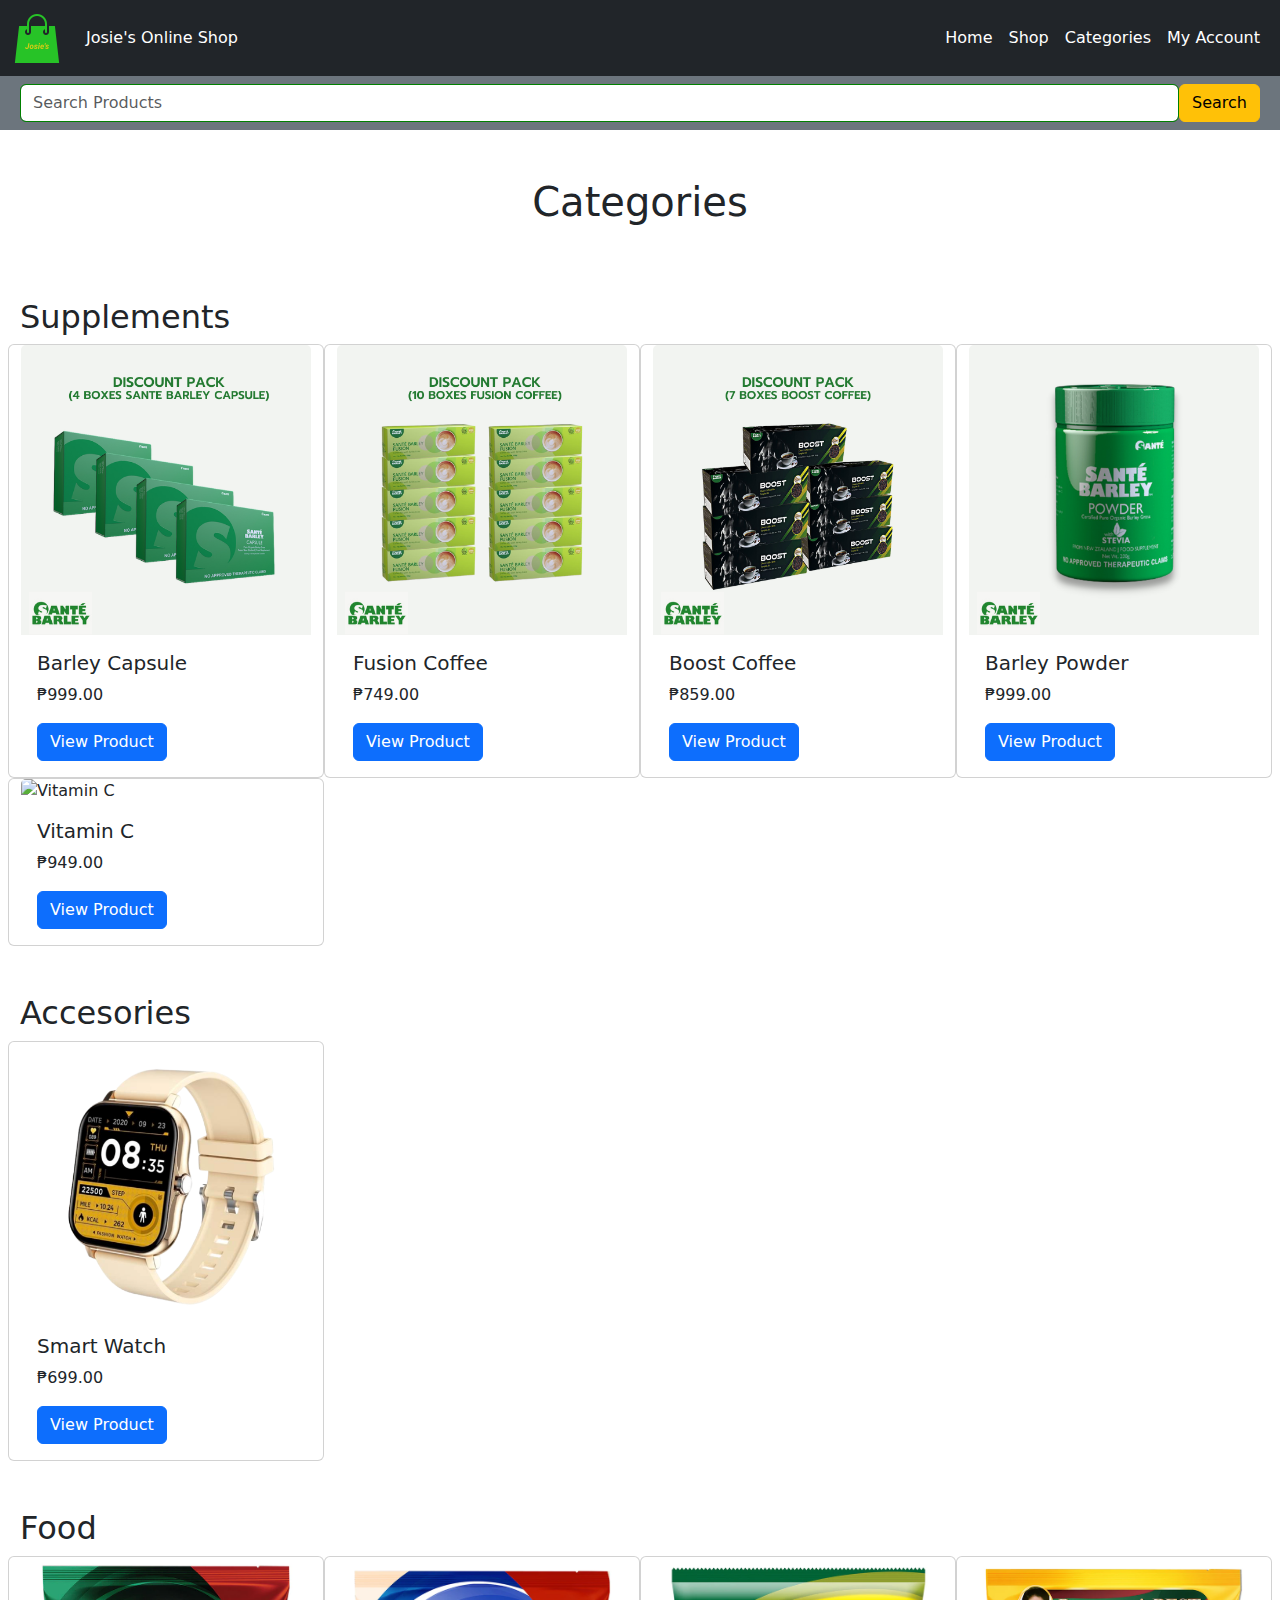
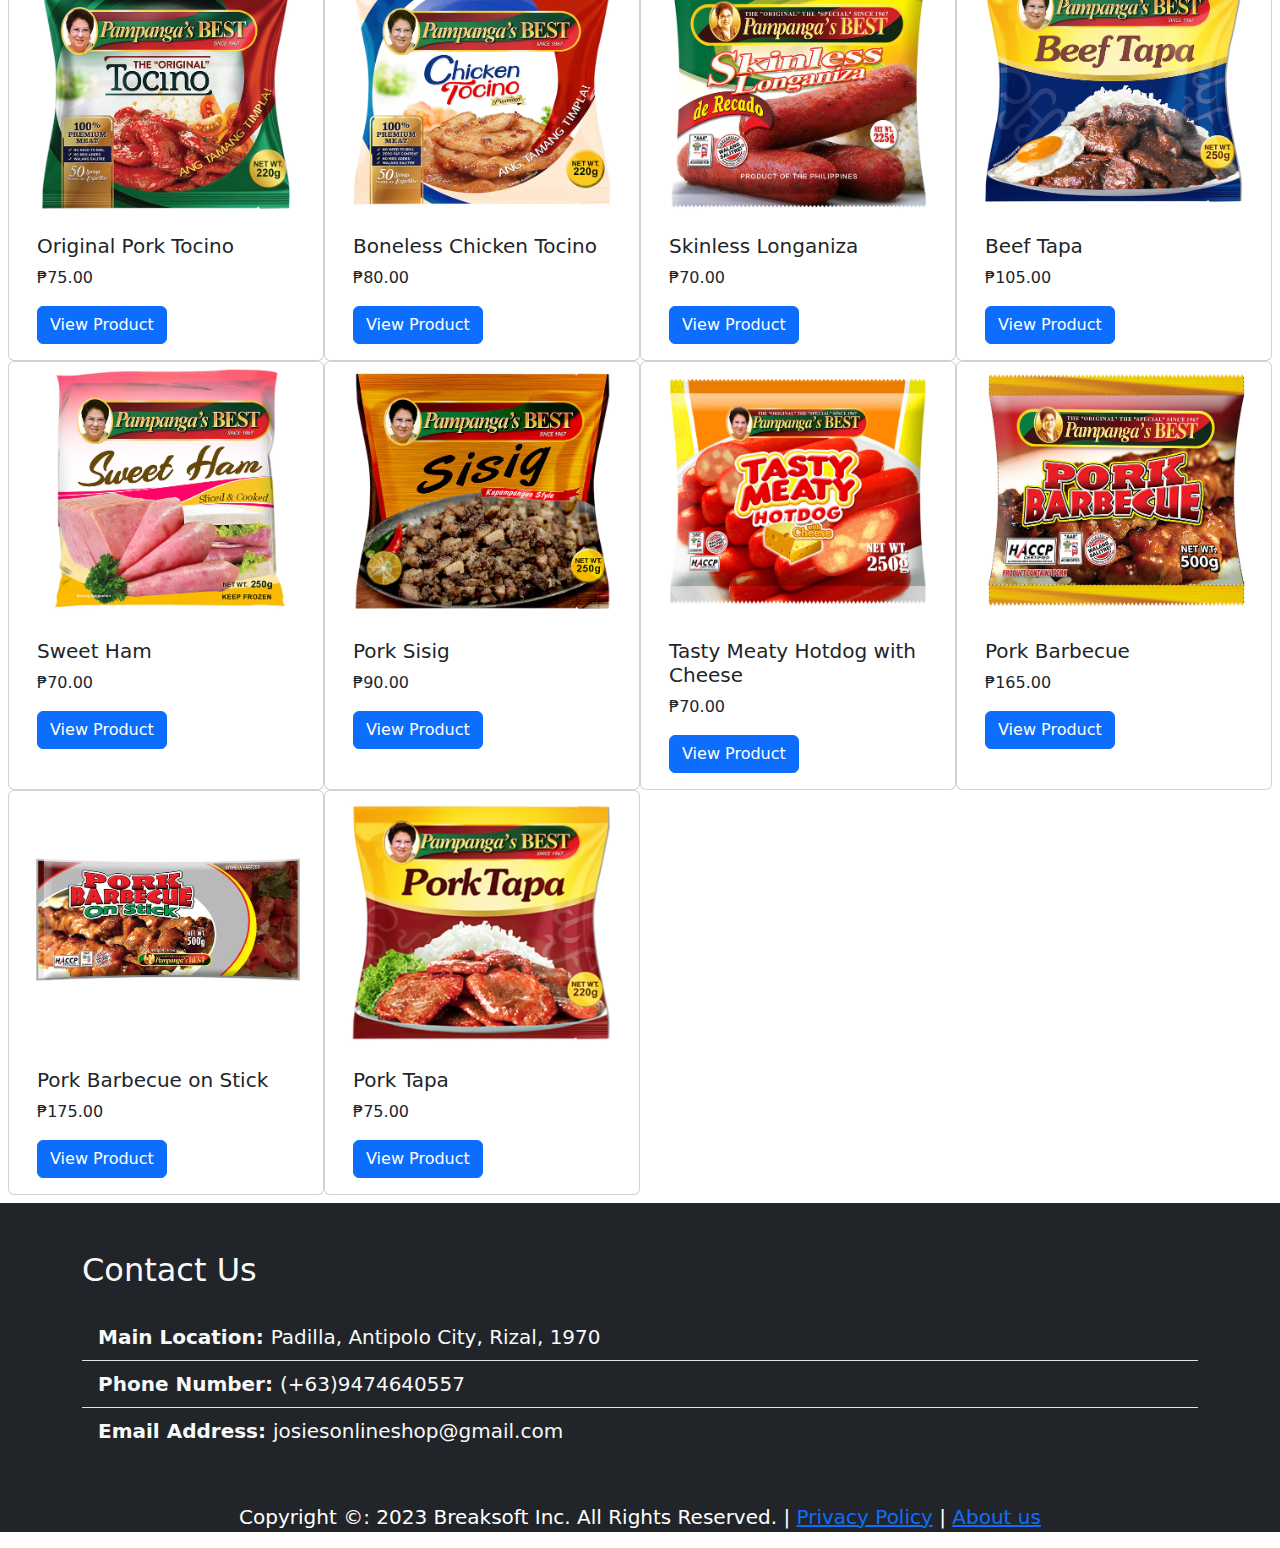
==== categories.html @ 5e59deca "Added SearchBar Function, Fixed Page Grid Display Added SearchBar for every Pages except Sign-In Fix" ====
<!DOCTYPE html>
<html lang="en">
<head>
    <meta charset="UTF-8">
    <meta http-equiv="X-UA-Compatible" content="IE=edge">
    <meta name="viewport" content="width=device-width, initial-scale=1.0">
    <title>Josie's Online Shop</title>
    <link rel="stylesheet" href="css/bootstrap.css" />
    <link rel="stylesheet" href="css/style.css" />
    <link rel="stylesheet" href="https://cdn.jsdelivr.net/npm/bootstrap-icons@1.3.0/font/bootstrap-icons.css">
    <style>
    </style>
</head>
<body class="d-flex flex-column min-vh-100">
    <header>
        <!-- Navbar -->
        <nav class="navbar navbar-dark navbar-expand-lg bg-dark">
            <div class="container-fluid justify-content-start">
                <button class="navbar-toggler bg-dark" type="button" data-bs-toggle="collapse" data-bs-target="#navmenu">
                    <span class="navbar-toggler-icon"></span>
                </button>
                <img class="navbar-brand logo-img justify-content-start" src="assets/logo.png">
                <ul class="navbar-nav">
                    <li class="nav-item">
                        <a class="nav-link text-white" href="#">Josie's Online Shop</a>
                    </li>
                </ul>
                <div class="collapse navbar-collapse" id="navmenu">
                    <ul class="navbar-nav ms-auto ">
                        <li class="nav-item">
                            <a class="nav-link text-white" href="index.html">Home</a>
                        </li>
                        <li class="nav-item">
                            <a class="nav-link text-white" href="shop.html">Shop</a>
                        </li>
                        <li class="nav-item">
                            <a class="nav-link text-white" href="#">Categories</a>
                        </li>
                        <li class="nav-item">
                            <a class="nav-link text-white" href="signin.html">My Account</a>
                        </li>
                    </ul> 
                </div>
            </div>
        </nav>
        <div class="container-fluid bg-secondary">
            <form class="d-flex p-2" action="">
                <input id="searchForm" type="search" placeholder="Search Products" class="form-control">
                <input id="searchBtn"type="button" value="Search" class="btn btn-warning">
            </form>
        </div>
<!--All Products-->
<div class="container">
    <h1 class="p-2 pt-5 text-center" id="categoriesLabel">Categories</h1>
</div>
<div class="container-fluid">
    <div class="category p-2">
        <div class="row" id="productsContainer">
            <!-- other card elements -->
        </div>
        
    </div>
</div>
</main>
<!--Footer-->
<footer class="bg-dark mt-auto">
                <!--Contact-->
                <section class="p-5 text-light bg-dark">
                    <div class="container">
                        <div class="row g-4">
                            <div class="col-md">
                                <h2 class="mb-4">Contact Us</h2>
                                <ul class="list-group list-group-flush lead">
                                    <li class="list-group-item bg-dark text-light">
                                        <span class="fw-bold">Main Location: </span> Padilla, Antipolo City, Rizal, 1970
                                    </li>
                                    <li class="list-group-item bg-dark text-light">
                                        <span class="fw-bold">Phone Number: </span>(+63)9474640557
                                    </li>
                                    <li class="list-group-item bg-dark text-light">
                                        <span class="fw-bold">Email Address: </span>josiesonlineshop@gmail.com
                                    </li>
                                </ul>
                            </div>
                        </div>
                    </div>
                </section>
        <div class="container">
            <p class="text-center text-white lead">Copyright &copy: 2023 Breaksoft Inc. All Rights Reserved. | <a href="#">Privacy Policy</a> | <a href="#">About us</a></p>
            <button type="button" class="btn btn-warning btn-floating btn-lg rounded-circle" id="btn-back-to-top">
                <i class="bi bi-box-arrow-in-up"></i>
            </button>
        </div>
    </footer>
    <script src="js/bootstrap.bundle.js"></script>
    <script src="categories.js"></script>
    <script src="search.js"></script>
</body>
</html>
---- css/style.css ----
@media(min-width: 78px) {
    .search-input {
        width: 50%;;
    }
}

#btn-back-to-top {
    position: fixed;
    bottom: 20px;
    right: 20px;
    display: none;
  }
  
  input:valid {
    border: 1px solid green;
  }
  
  input:invalid {
    border: 1px solid red;
  }

  @font-face {
    font-family: 'Dancing Script';
    src: url('../assets/dancing_script.ttf') format('truetype');
    font-weight: normal;
    font-style: normal;
  }
  
  .dancing-script {
    font-family: 'Dancing Script', sans-serif;
  }
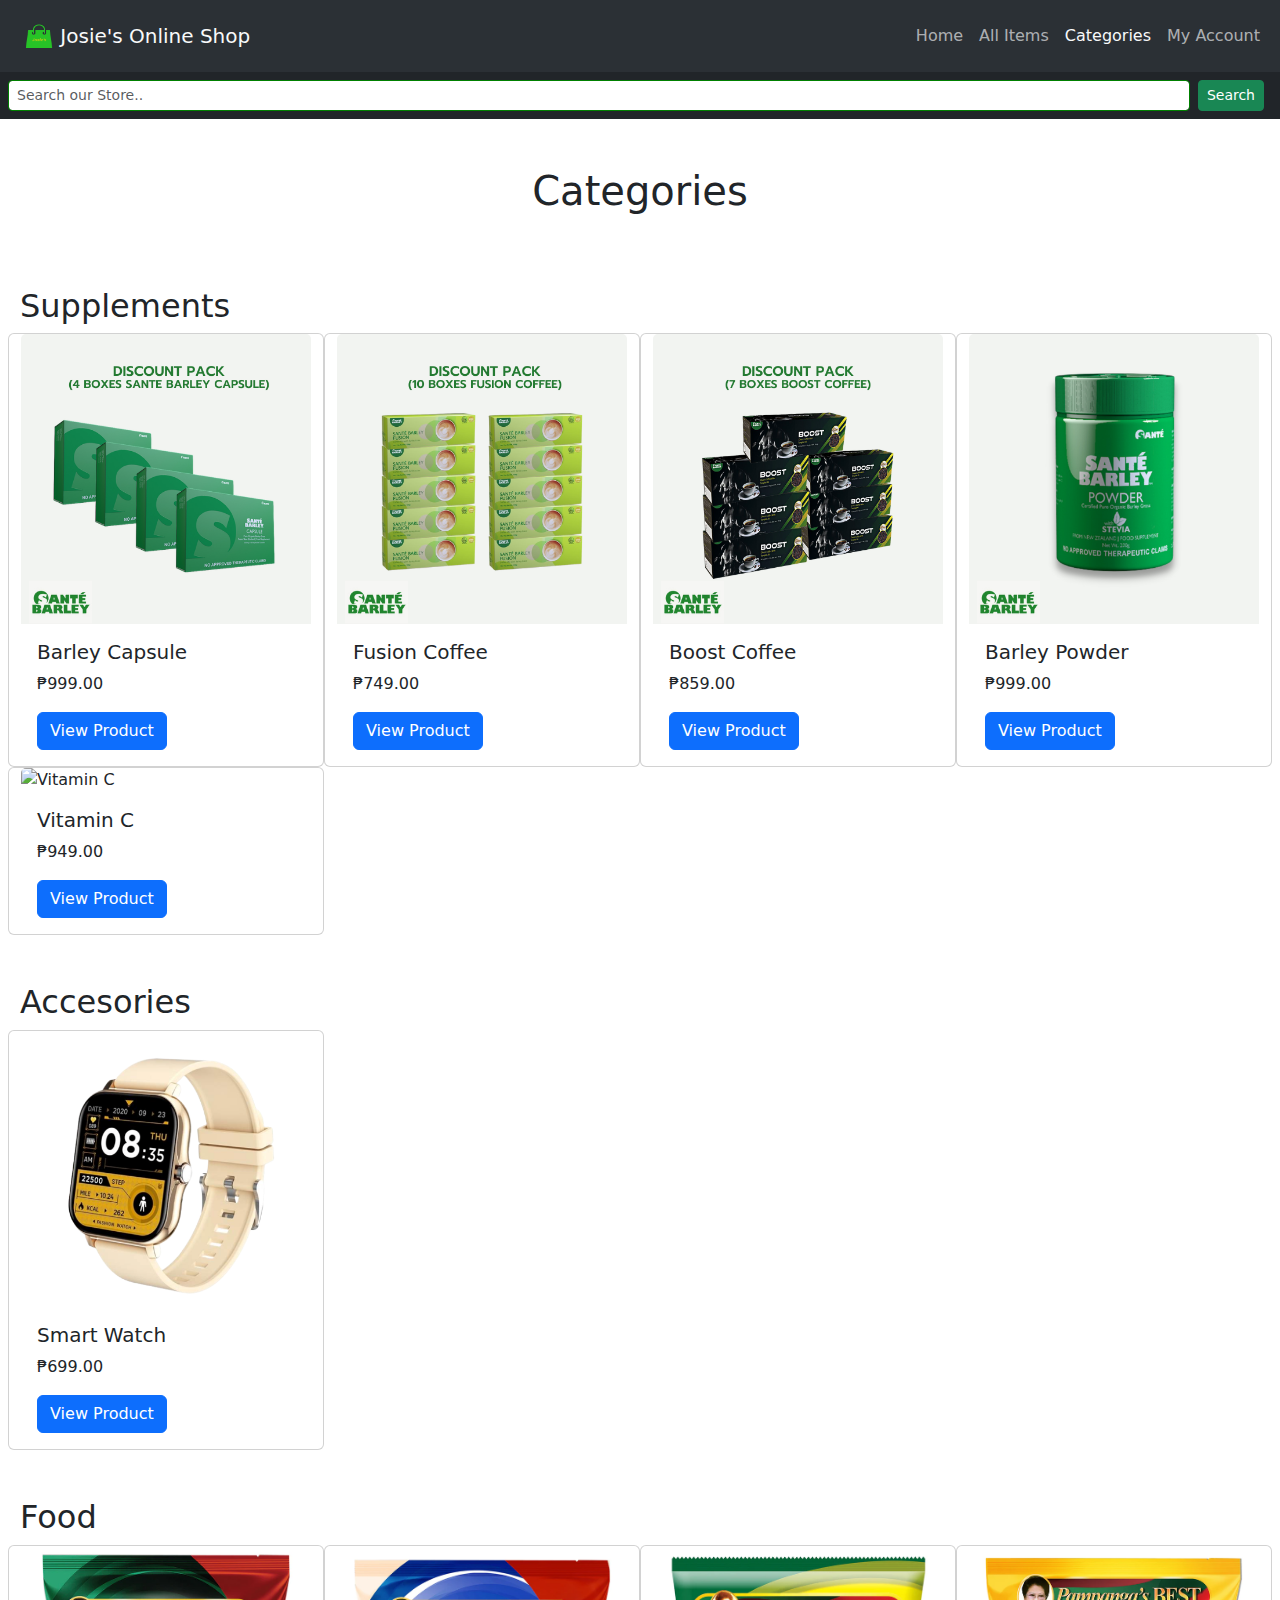
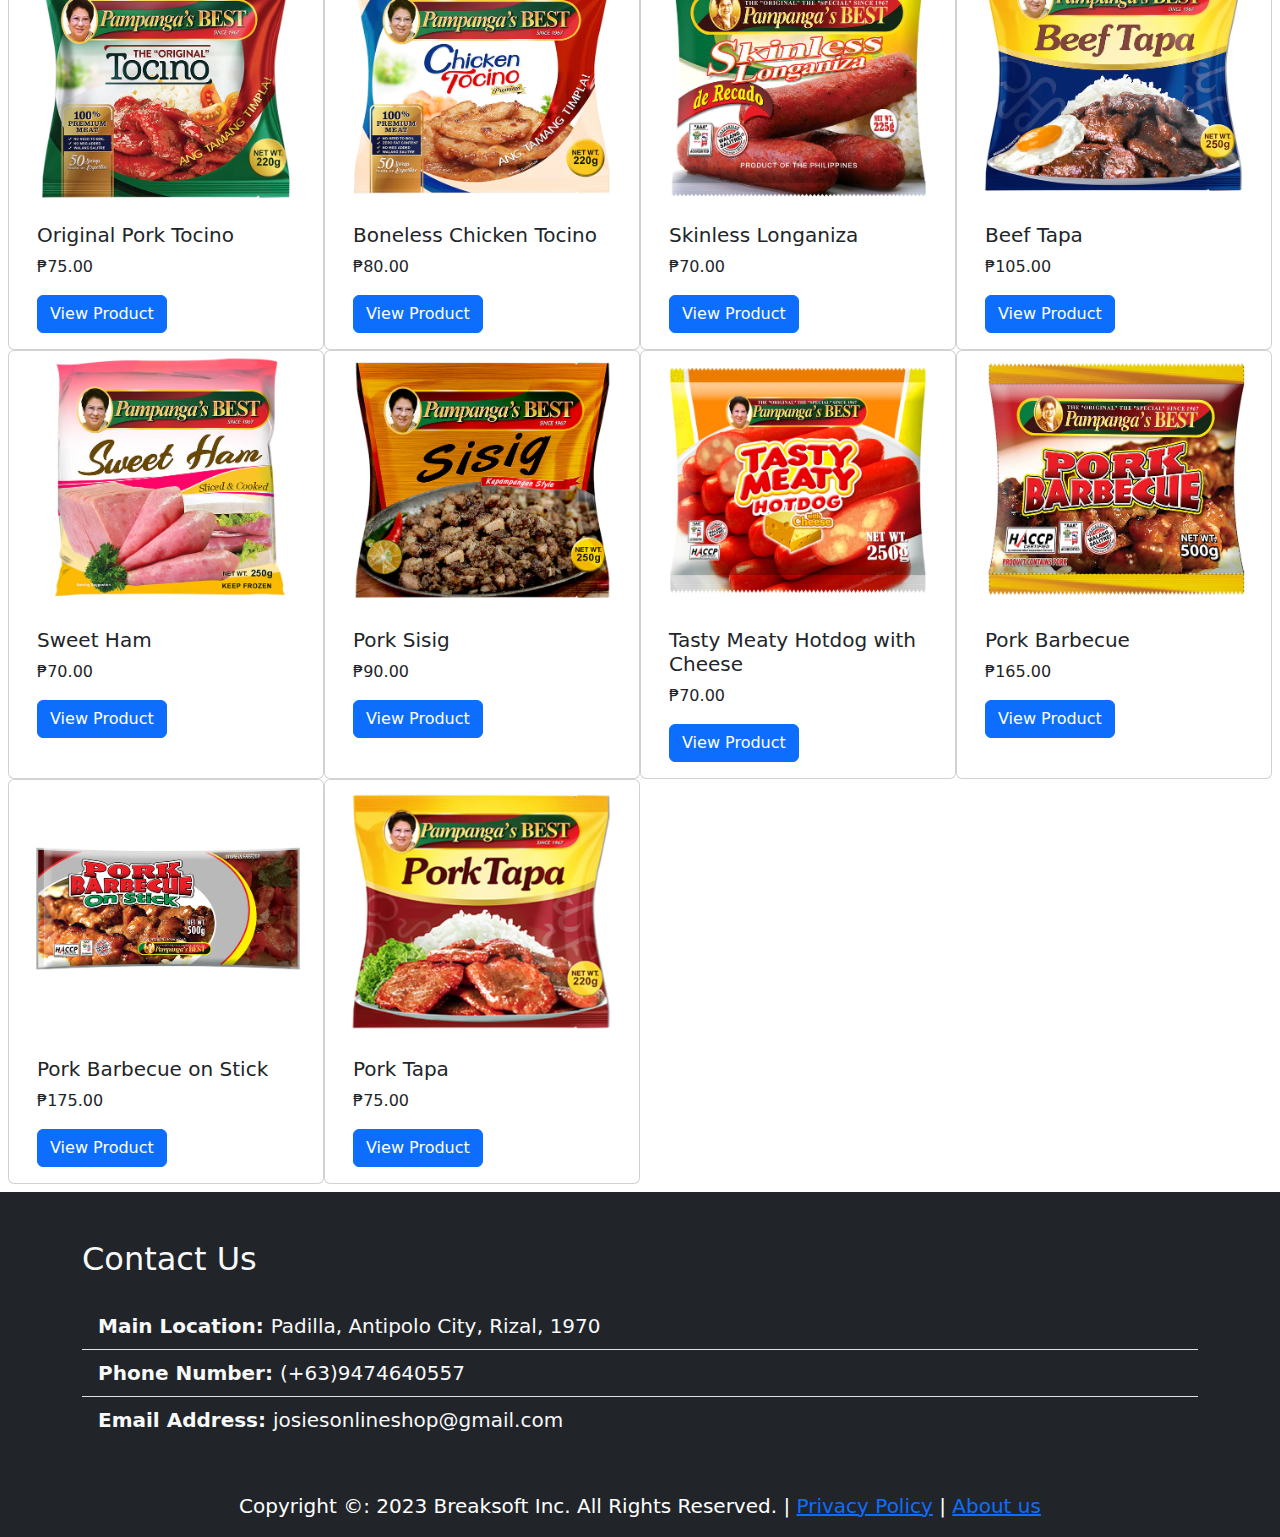
==== commit 0c7f2af1: "Redesigned UI/Theme Fixed some minor lapses and Bugs Recoded some sections and removed some deprecat" ====
--- a/categories.html
+++ b/categories.html
@@ -14,41 +14,44 @@
 <body class="d-flex flex-column min-vh-100">
     <header>
         <!-- Navbar -->
-        <nav class="navbar navbar-dark navbar-expand-lg bg-dark">
-            <div class="container-fluid justify-content-start">
-                <button class="navbar-toggler bg-dark" type="button" data-bs-toggle="collapse" data-bs-target="#navmenu">
-                    <span class="navbar-toggler-icon"></span>
-                </button>
-                <img class="navbar-brand logo-img justify-content-start" src="assets/logo.png">
-                <ul class="navbar-nav">
-                    <li class="nav-item">
-                        <a class="nav-link text-white" href="#">Josie's Online Shop</a>
-                    </li>
+        <nav class="navbar bg-dark sticky-top navbar-expand-lg bg-body-tertiary" data-bs-theme="dark">
+            <div class="container-fluid">
+                <nav class="navbar bg-body-tertiary">
+                    <div class="container-fluid">
+                      <a class="navbar-brand" href="#">
+                        <img src="/assets/logo.png" alt="Logo" width="30" height="24" class="d-inline-block align-text-top">
+                        Josie's Online Shop
+                      </a>
+                    </div>
+                  </nav>
+              <button class="navbar-toggler" type="button" data-bs-toggle="collapse" data-bs-target="#navbarSupportedContent" aria-controls="navbarSupportedContent" aria-expanded="false" aria-label="Toggle navigation">
+                <span class="navbar-toggler-icon"></span>
+              </button>
+              <div class="collapse navbar-collapse" id="navbarSupportedContent">
+                <ul class="navbar-nav mb-2 mb-lg-0 ms-auto">
+                  <li class="nav-item">
+                    <a class="nav-link" href="index.html">Home</a>
+                  </li>
+                  <li class="nav-item">
+                    <a class="nav-link" href="shop.html">All Items</a>
+                  </li>
+                  <li class="nav-item">
+                    <a class="nav-link active" aria-current="page" href="categories.html">Categories</a>
+                  </li>
+                  <li class="nav-item">
+                    <a class="nav-link" href="signin.html">My Account</a>
+                  </li>
                 </ul>
-                <div class="collapse navbar-collapse" id="navmenu">
-                    <ul class="navbar-nav ms-auto ">
-                        <li class="nav-item">
-                            <a class="nav-link text-white" href="index.html">Home</a>
-                        </li>
-                        <li class="nav-item">
-                            <a class="nav-link text-white" href="shop.html">Shop</a>
-                        </li>
-                        <li class="nav-item">
-                            <a class="nav-link text-white" href="#">Categories</a>
-                        </li>
-                        <li class="nav-item">
-                            <a class="nav-link text-white" href="signin.html">My Account</a>
-                        </li>
-                    </ul> 
-                </div>
+              </div>
             </div>
-        </nav>
-        <div class="container-fluid bg-secondary">
-            <form class="d-flex p-2" action="">
-                <input id="searchForm" type="search" placeholder="Search Products" class="form-control">
-                <input id="searchBtn"type="button" value="Search" class="btn btn-warning">
+          </nav>
+          <div class="container-fluid p-2 bg-dark">
+            <form class="d-flex" role="search">
+                <input class="form-control form-control-sm me-2" type="search" placeholder="Search our Store.." aria-label="Search">
+                <button class="btn btn-success me-2 btn-sm" type="submit" id="searchBtn">Search</button>
             </form>
         </div>
+    </header>
 <!--All Products-->
 <div class="container">
     <h1 class="p-2 pt-5 text-center" id="categoriesLabel">Categories</h1>
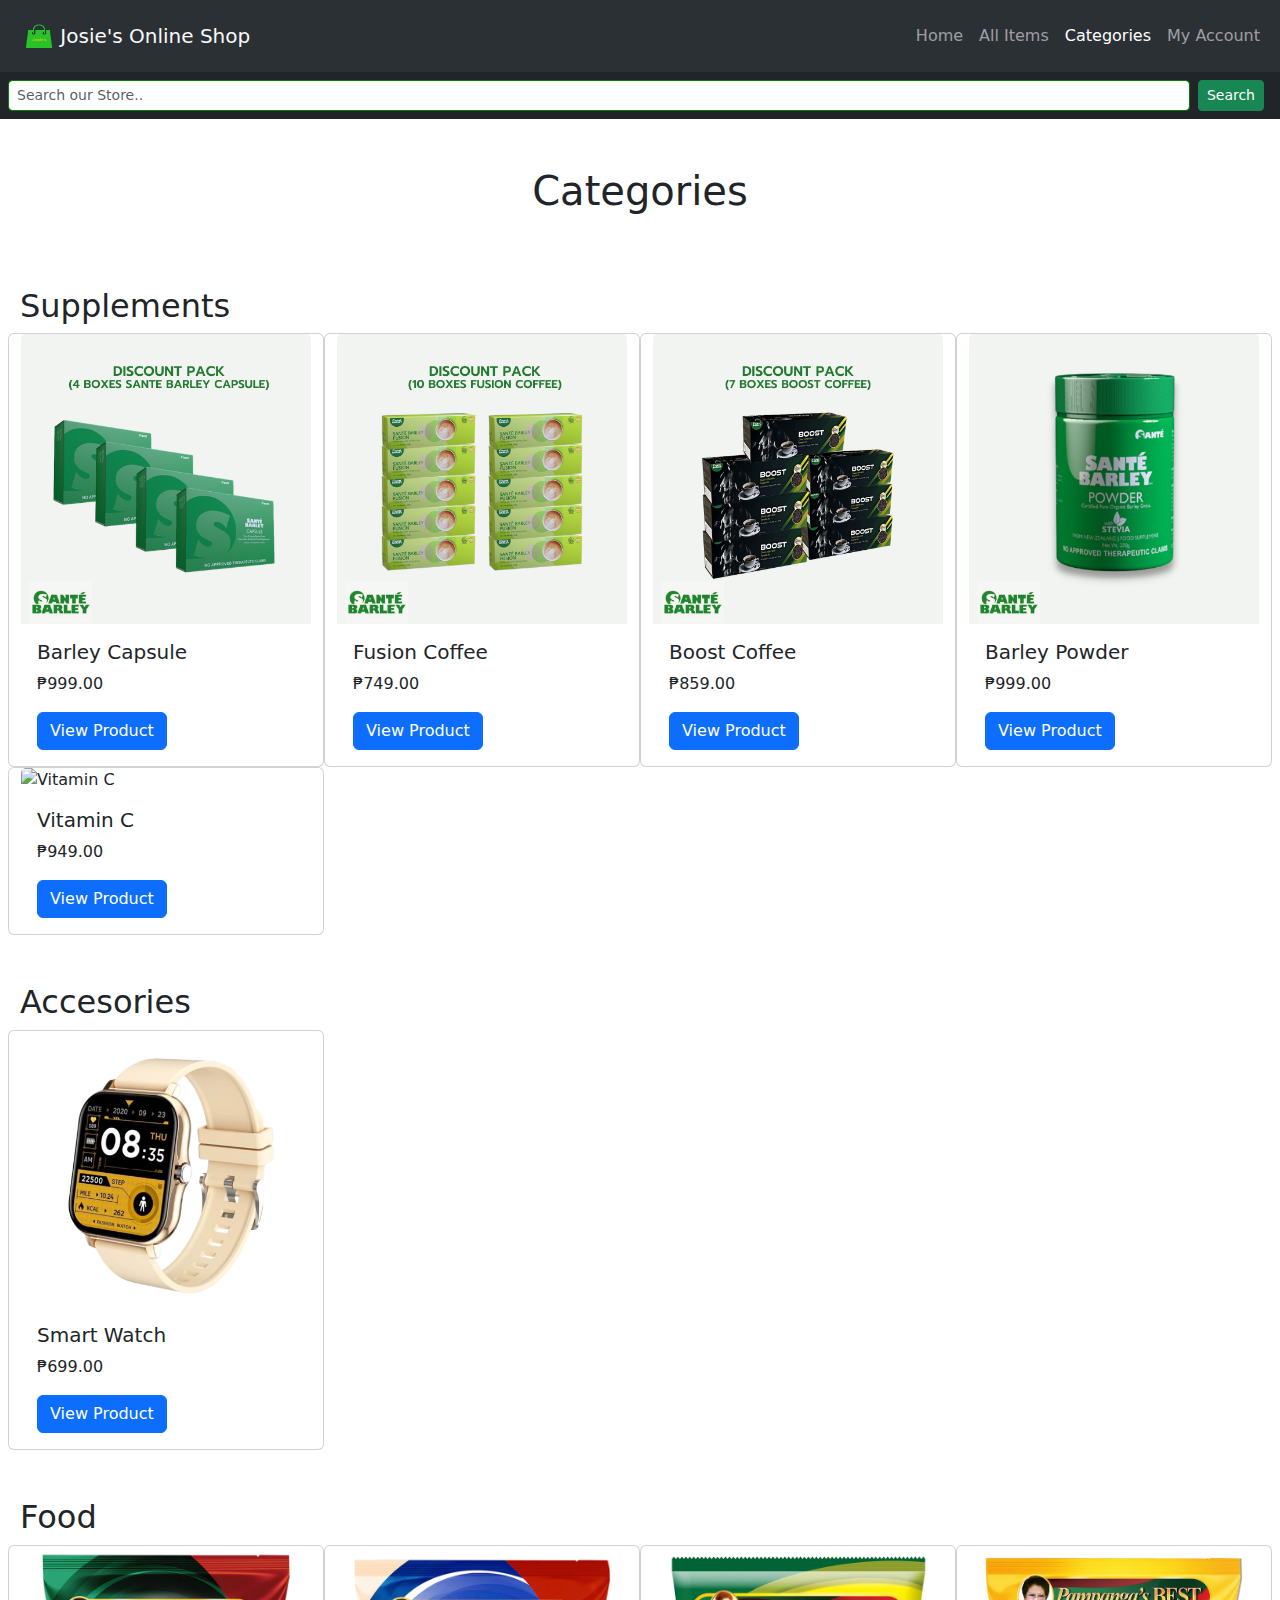
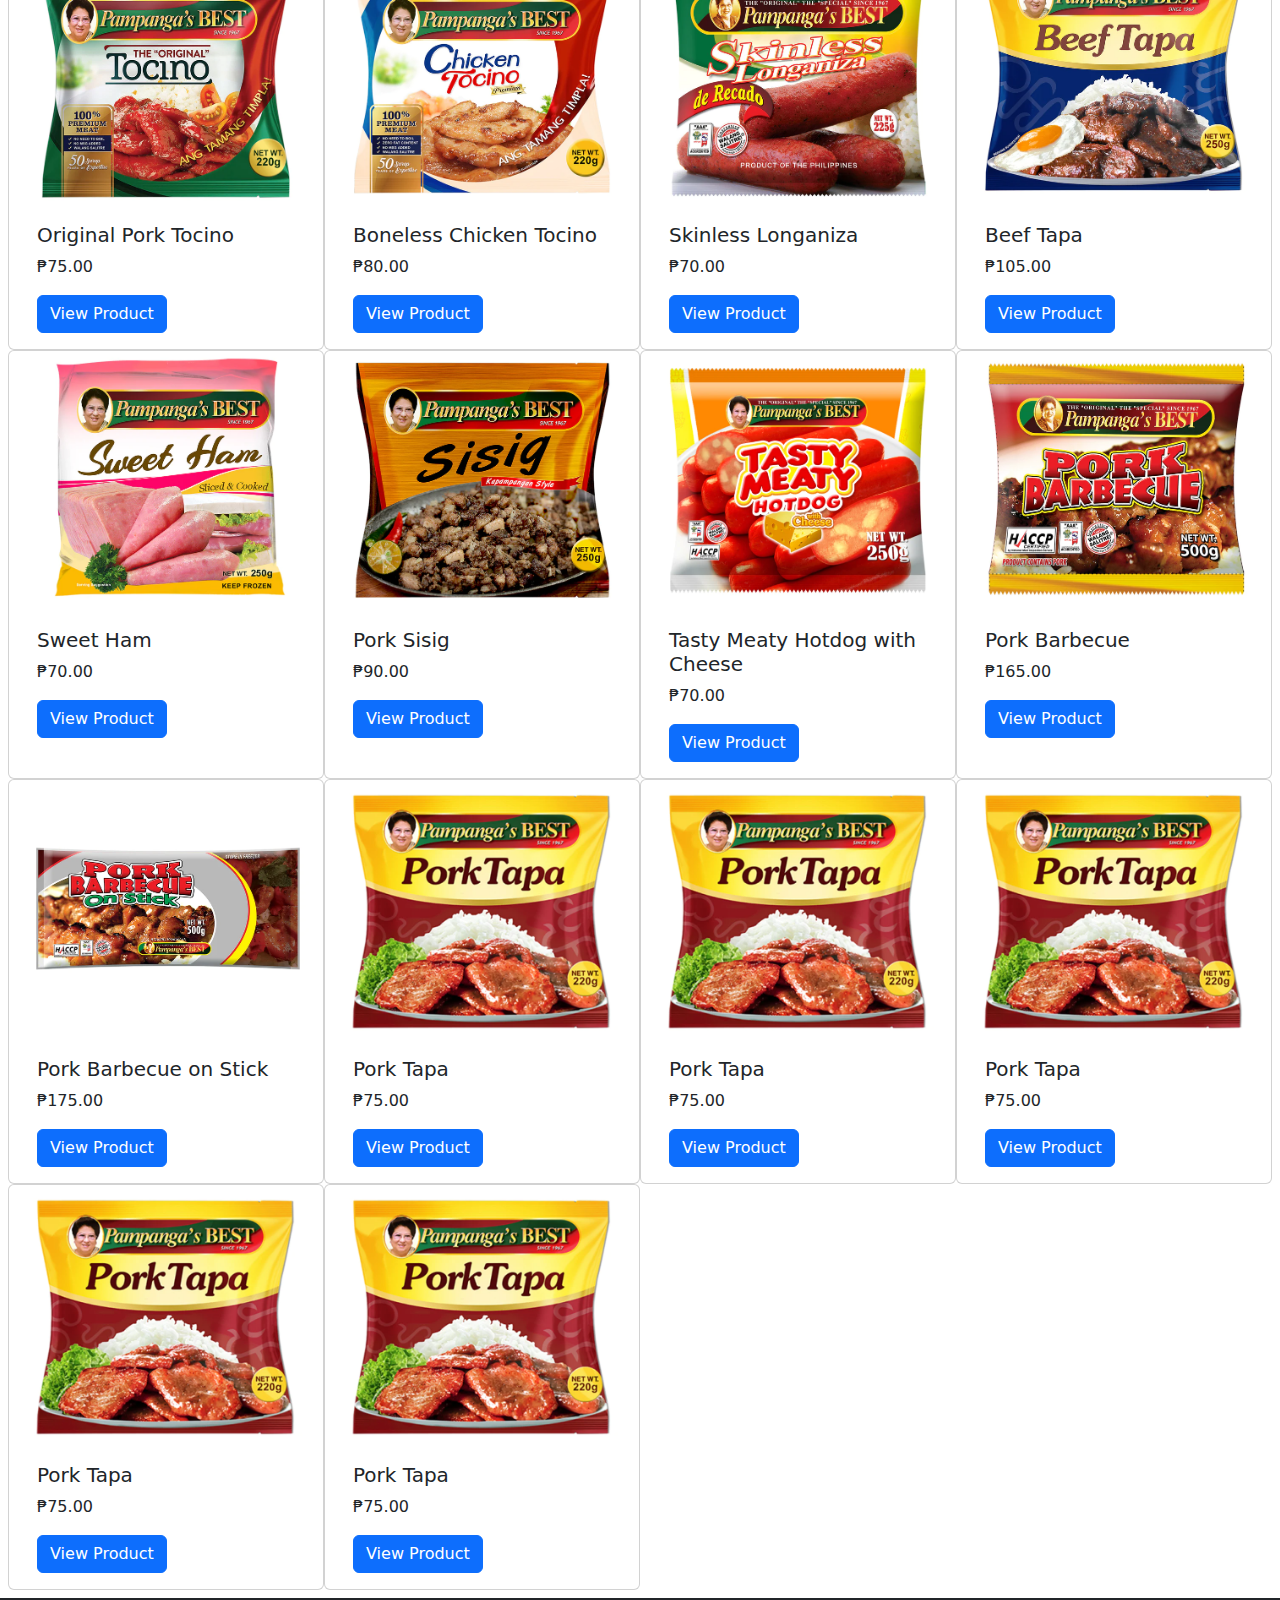
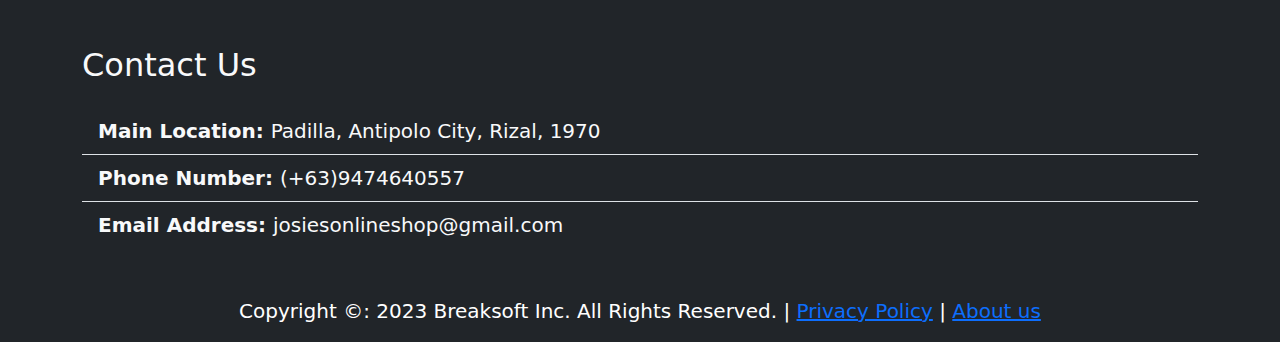
==== commit 5c5440ae: "Fixed Navbar Color Again" ====
--- a/categories.html
+++ b/categories.html
@@ -14,11 +14,11 @@
 <body class="d-flex flex-column min-vh-100">
     <header>
         <!-- Navbar -->
-        <nav class="navbar bg-dark sticky-top navbar-expand-lg bg-body-tertiary" data-bs-theme="dark">
+        <nav class="navbar navbar-dark navbar-expand-lg bg-body-tertiary" data-bs-theme="dark">
             <div class="container-fluid">
                 <nav class="navbar bg-body-tertiary">
                     <div class="container-fluid">
-                      <a class="navbar-brand" href="#">
+                      <a class="navbar-brand" href="index.html">
                         <img src="/assets/logo.png" alt="Logo" width="30" height="24" class="d-inline-block align-text-top">
                         Josie's Online Shop
                       </a>
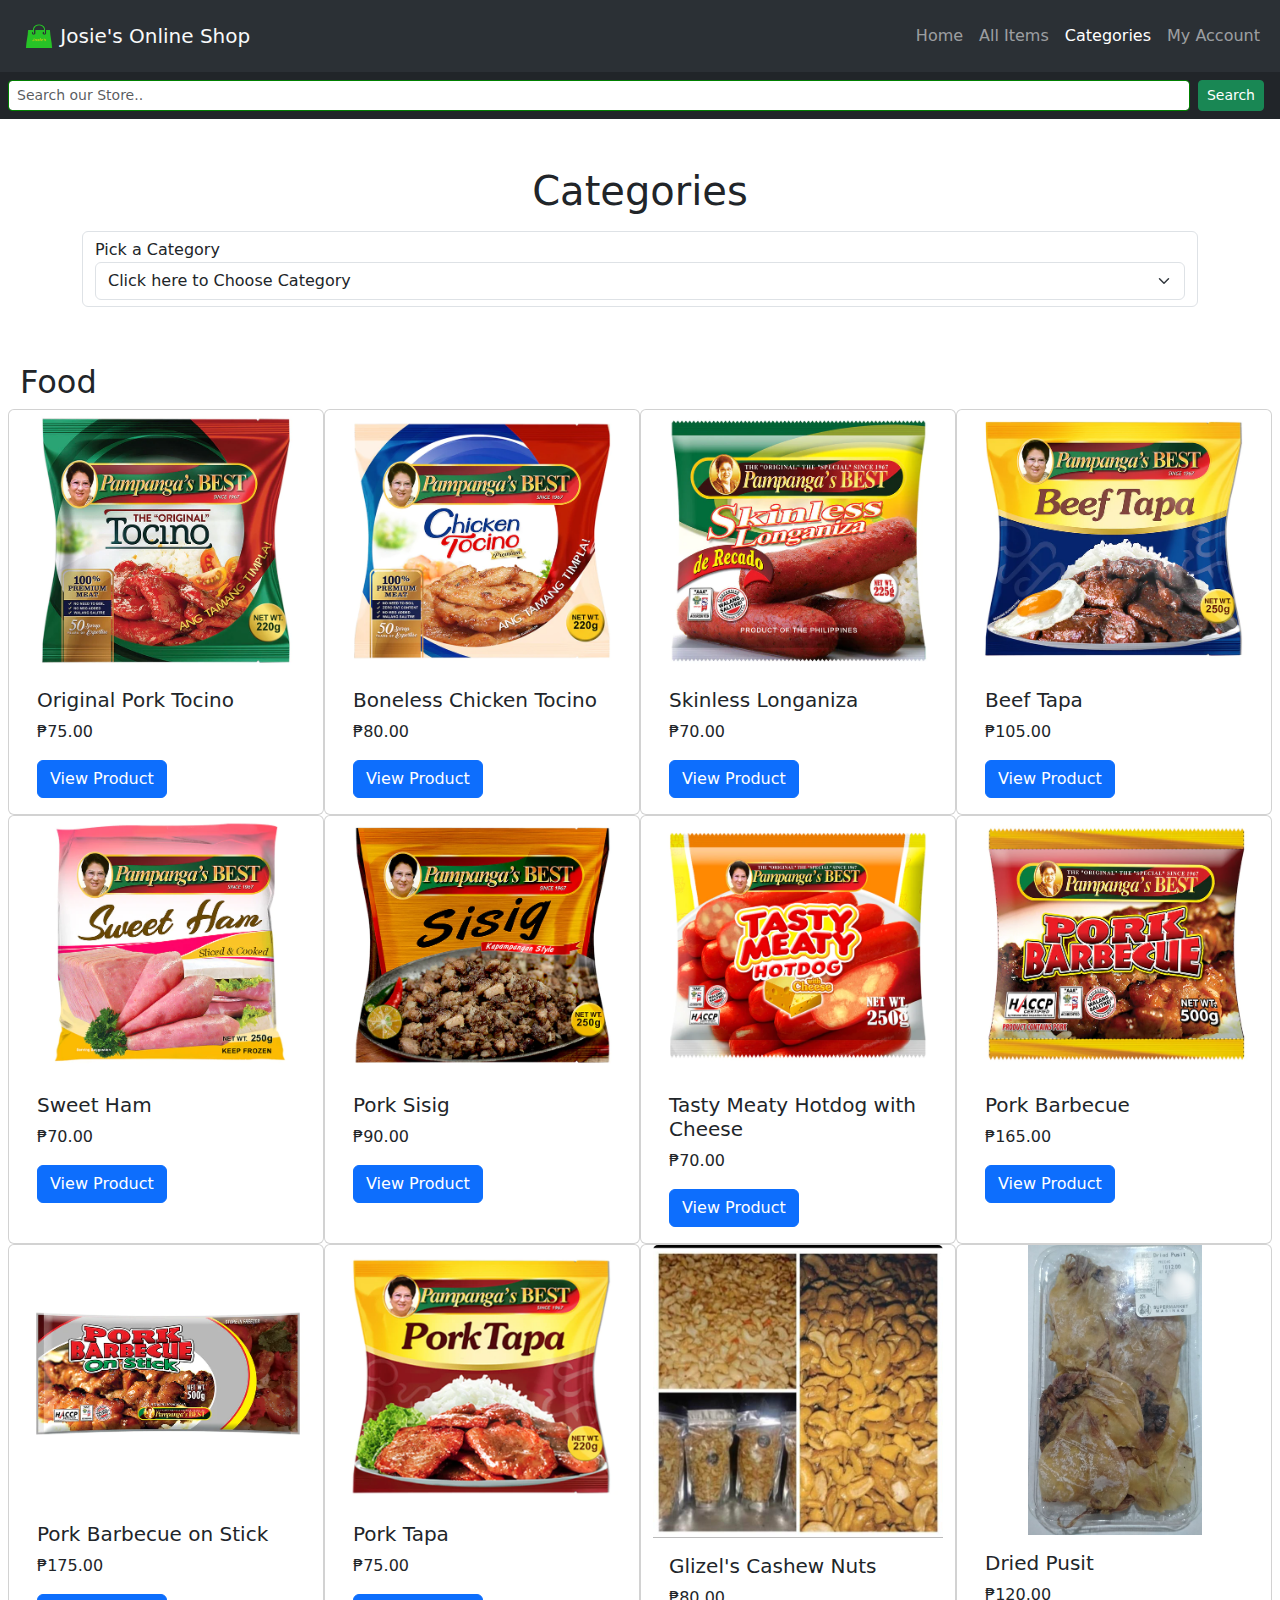
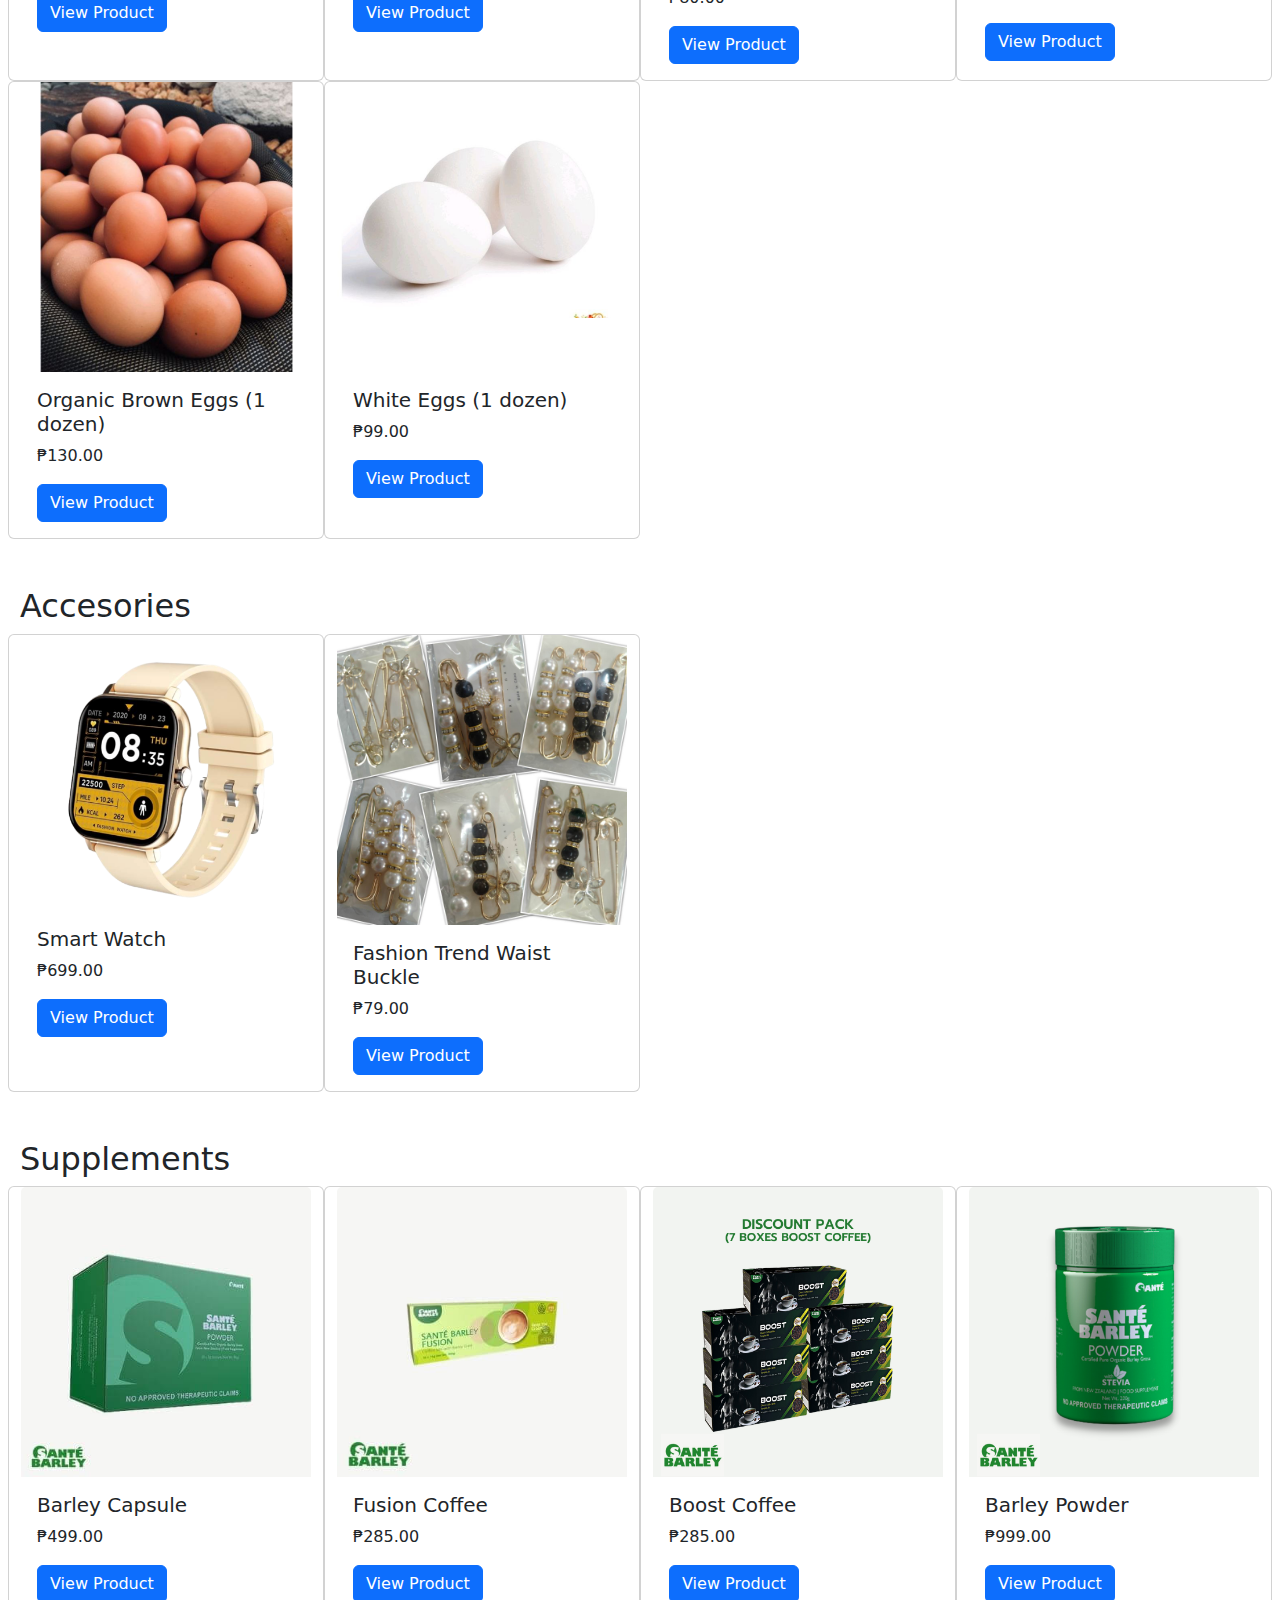
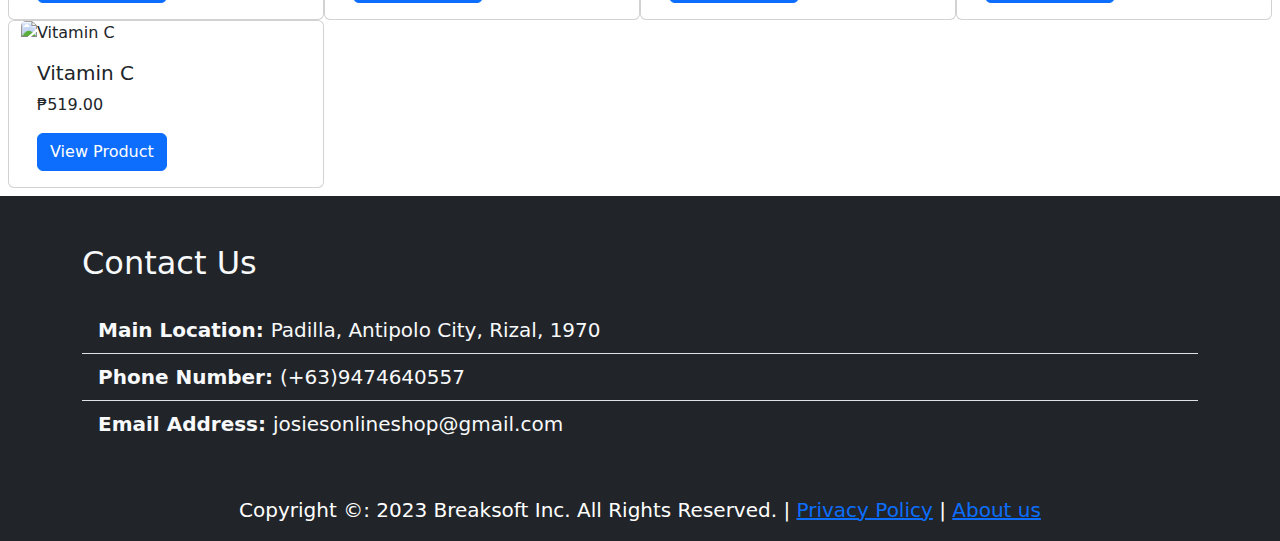
==== commit 205b8cfe: "Fixed Select" ====
--- a/categories.html
+++ b/categories.html
@@ -55,7 +55,17 @@
 <!--All Products-->
 <div class="container">
     <h1 class="p-2 pt-5 text-center" id="categoriesLabel">Categories</h1>
-</div>
+    <div class="form-control">
+      <label for="categorySelector" class="text-dark">Pick a Category</label>
+      <select class="form-select" name="" id="categorySelector" aria-label="Pick a Category">
+        <option selected value="all">Click here to Choose Category</option>
+          <option value="food">Food</option>
+          <option value="supplements">Supplements</option>
+          <option value="accesories">Accesories</option>
+      </select>
+    </div>
+    </div>
+
 <div class="container-fluid">
     <div class="category p-2">
         <div class="row" id="productsContainer">
--- a/css/style.css
+++ b/css/style.css
@@ -29,4 +29,10 @@
   .dancing-script {
     font-family: 'Dancing Script', sans-serif;
   }
+  .img-container{
+    width: 500px;
+    height: 500px;
+    object-fit: cover;
+ }
+ 
   
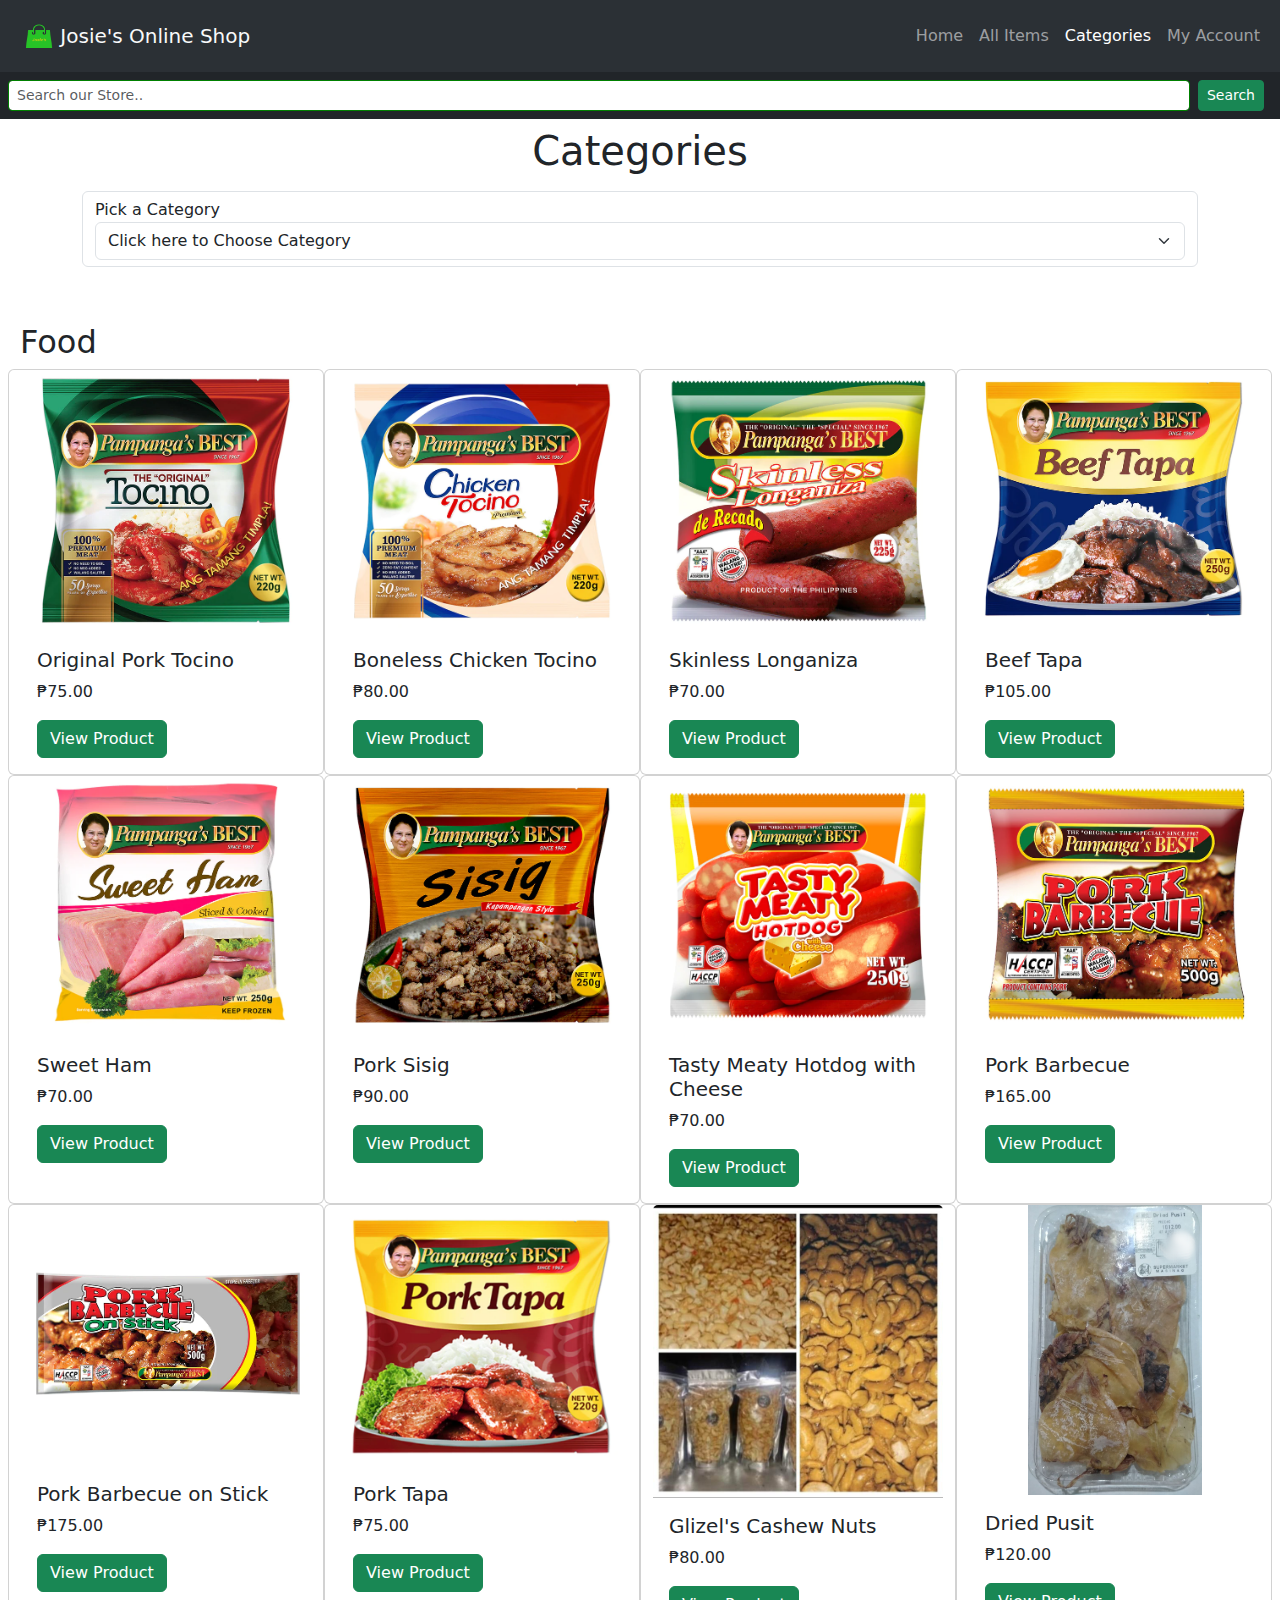
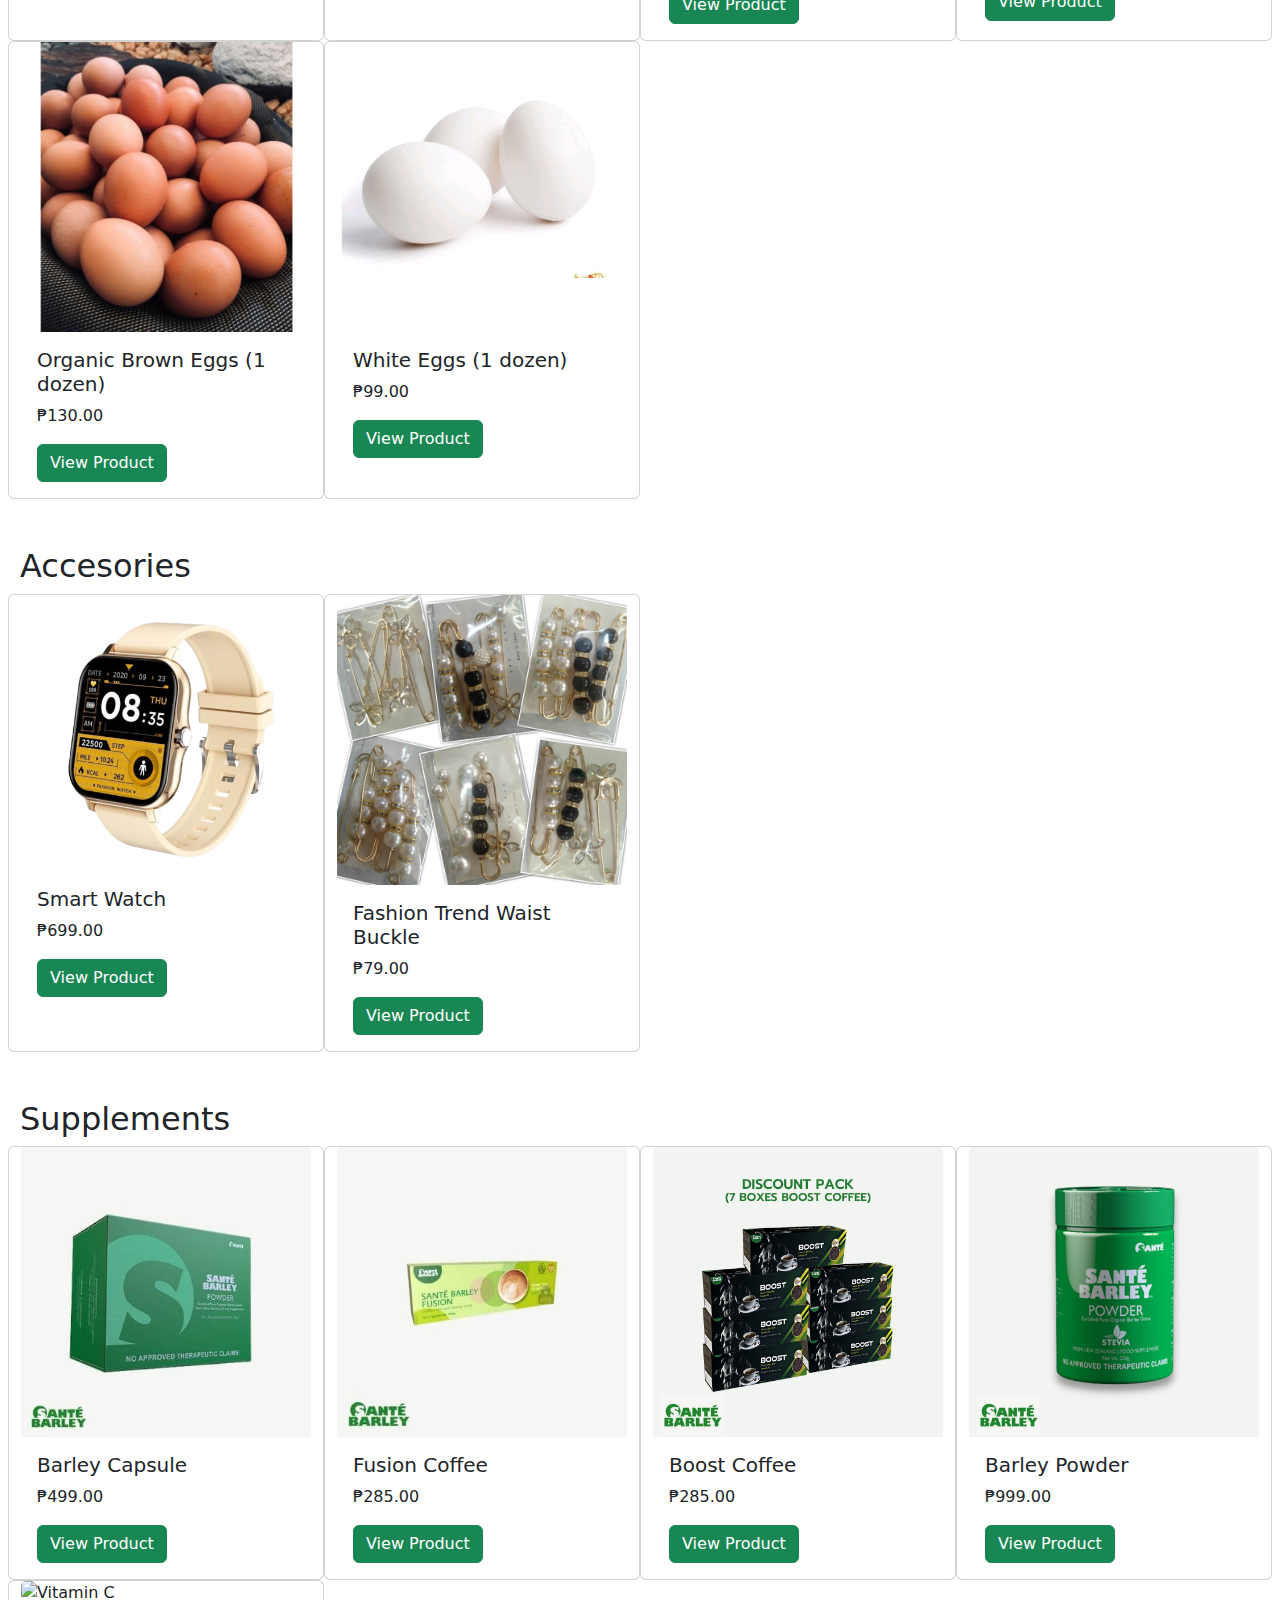
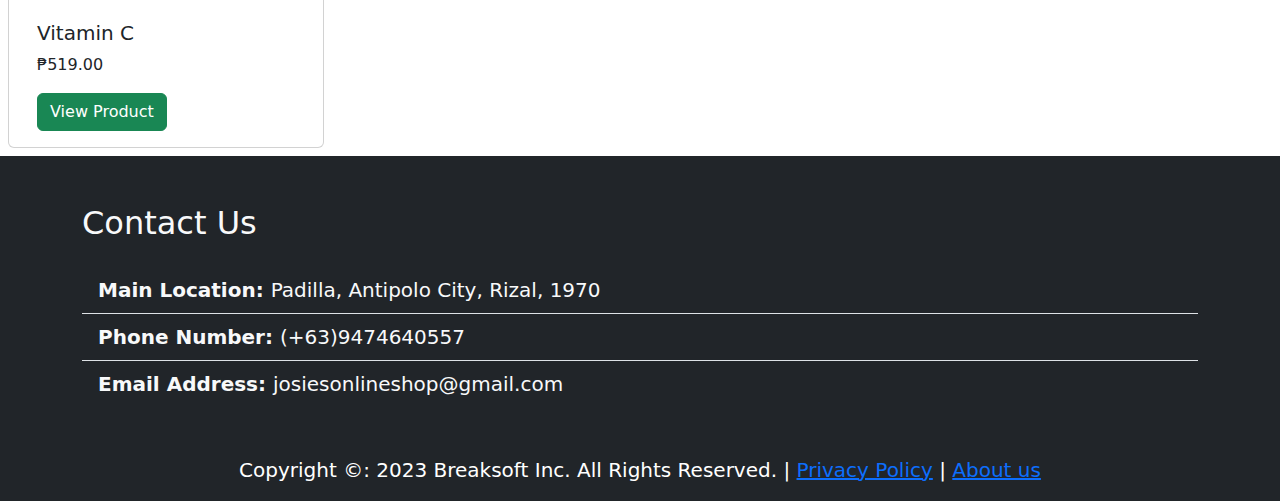
==== commit eb25f94c: "Overall Design Cleanup" ====
--- a/categories.html
+++ b/categories.html
@@ -54,7 +54,7 @@
     </header>
 <!--All Products-->
 <div class="container">
-    <h1 class="p-2 pt-5 text-center" id="categoriesLabel">Categories</h1>
+    <h1 class="p-2 text-center" id="categoriesLabel">Categories</h1>
     <div class="form-control">
       <label for="categorySelector" class="text-dark">Pick a Category</label>
       <select class="form-select" name="" id="categorySelector" aria-label="Pick a Category">
@@ -100,7 +100,7 @@
                 </section>
         <div class="container">
             <p class="text-center text-white lead">Copyright &copy: 2023 Breaksoft Inc. All Rights Reserved. | <a href="#">Privacy Policy</a> | <a href="#">About us</a></p>
-            <button type="button" class="btn btn-warning btn-floating btn-lg rounded-circle" id="btn-back-to-top">
+            <button type="button" class="btn btn-success btn-floating btn-lg rounded-circle" id="btn-back-to-top">
                 <i class="bi bi-box-arrow-in-up"></i>
             </button>
         </div>
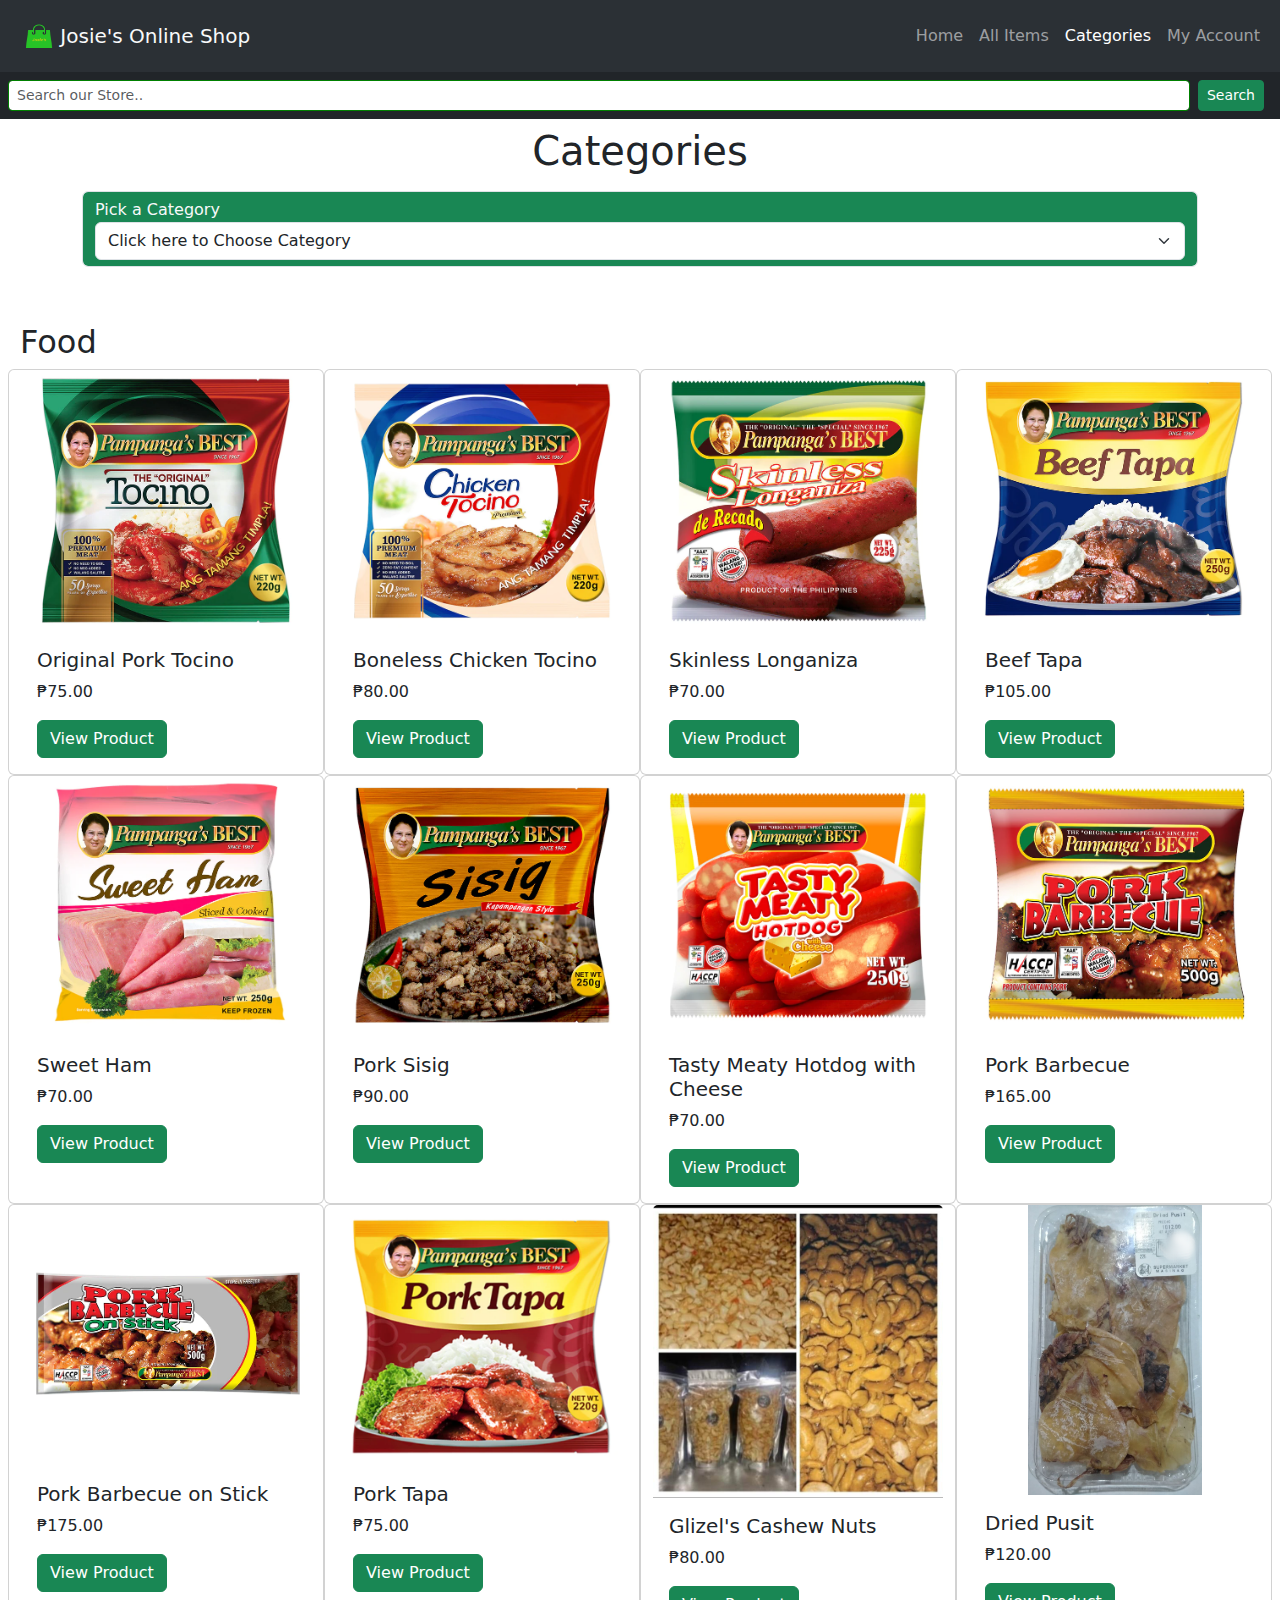
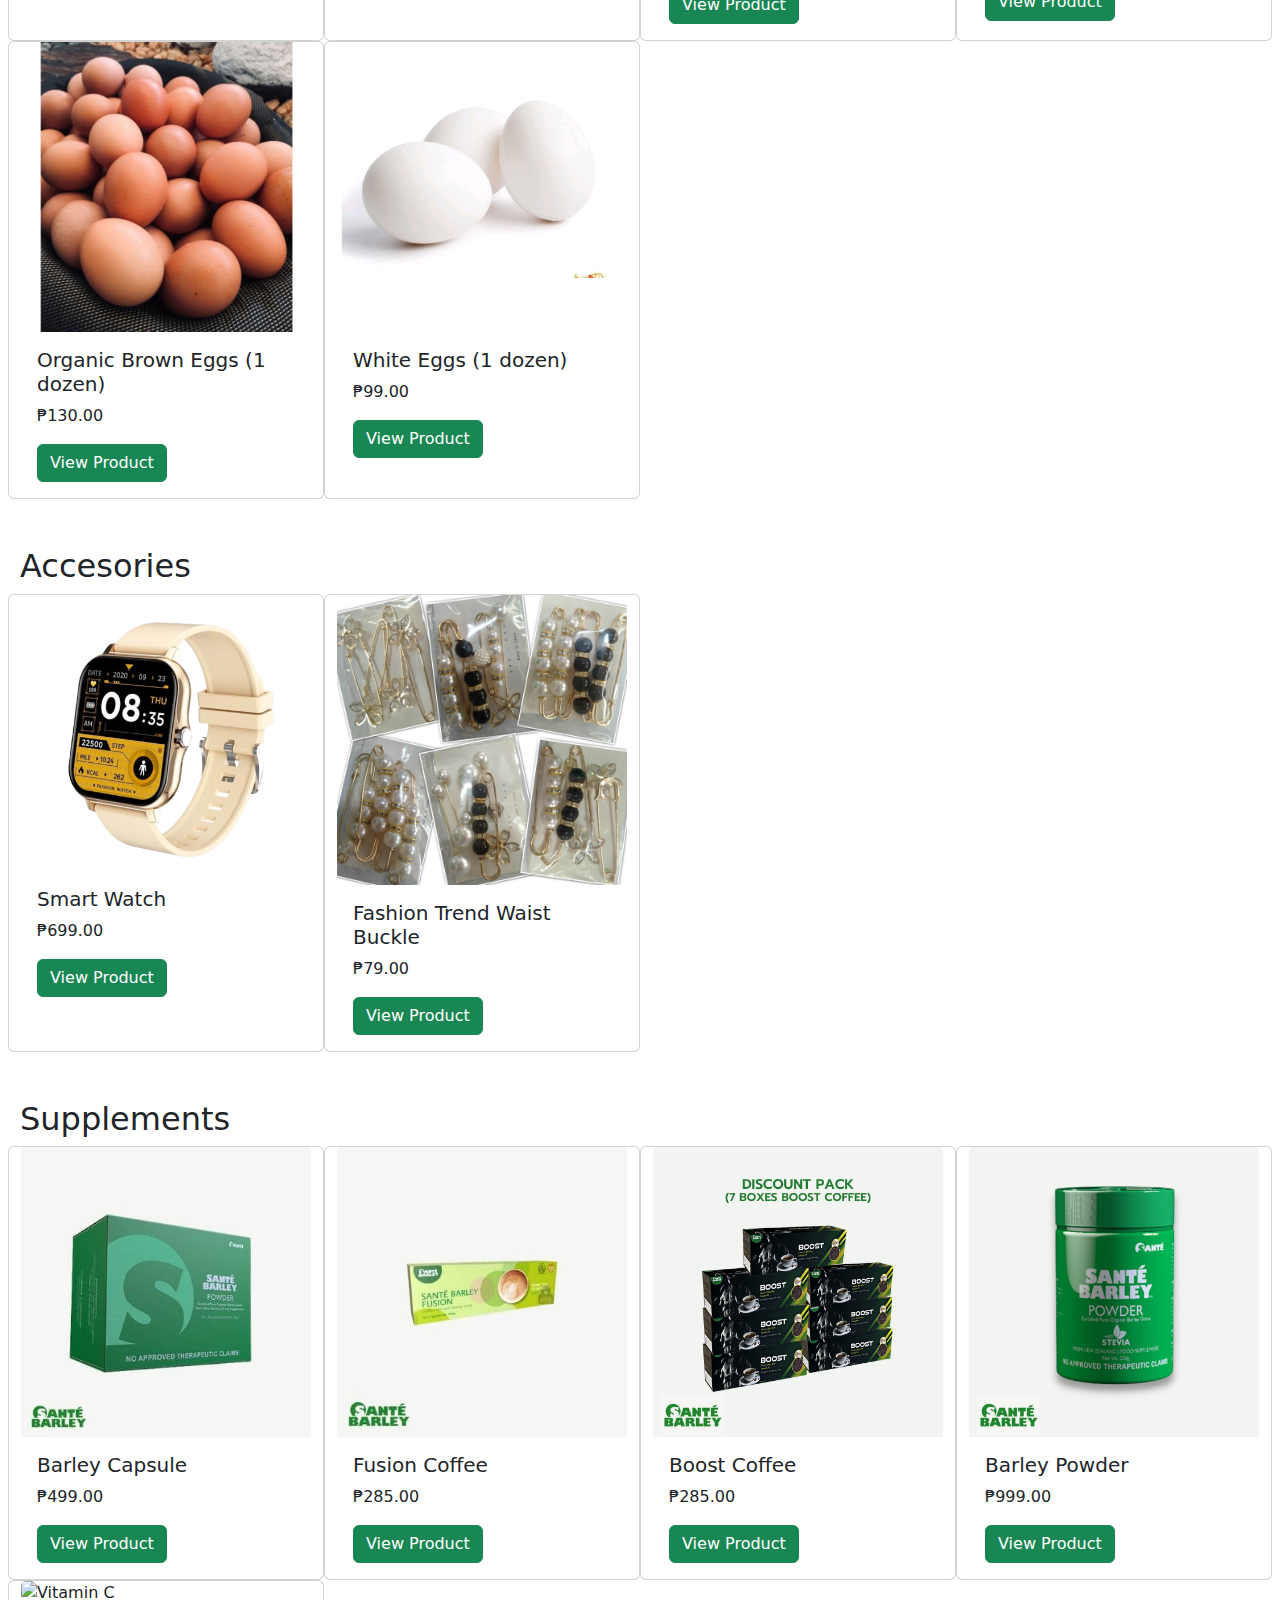
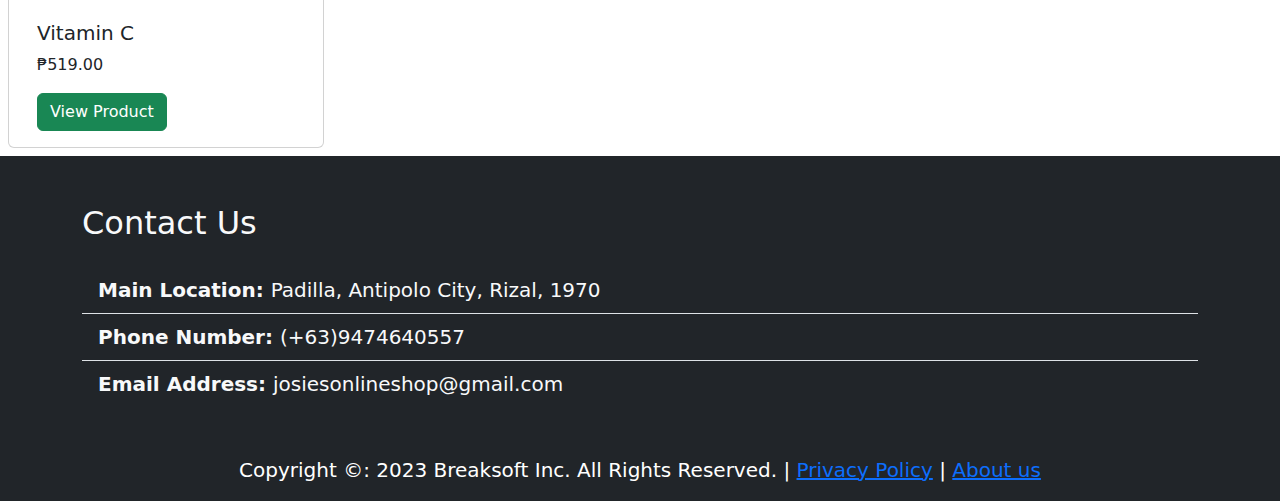
==== commit 307186c5: "Added the Category Selector" ====
--- a/categories.html
+++ b/categories.html
@@ -55,10 +55,10 @@
 <!--All Products-->
 <div class="container">
     <h1 class="p-2 text-center" id="categoriesLabel">Categories</h1>
-    <div class="form-control">
-      <label for="categorySelector" class="text-dark">Pick a Category</label>
-      <select class="form-select" name="" id="categorySelector" aria-label="Pick a Category">
-        <option selected value="all">Click here to Choose Category</option>
+    <div class="form-control bg-success">
+      <label for="categorySelector" class="text-light">Pick a Category</label>
+      <select class="form-select" name="" id="categorySelect" aria-label="Pick a Category">
+        <option selected value="no category chosen">Click here to Choose Category</option>
           <option value="food">Food</option>
           <option value="supplements">Supplements</option>
           <option value="accesories">Accesories</option>
